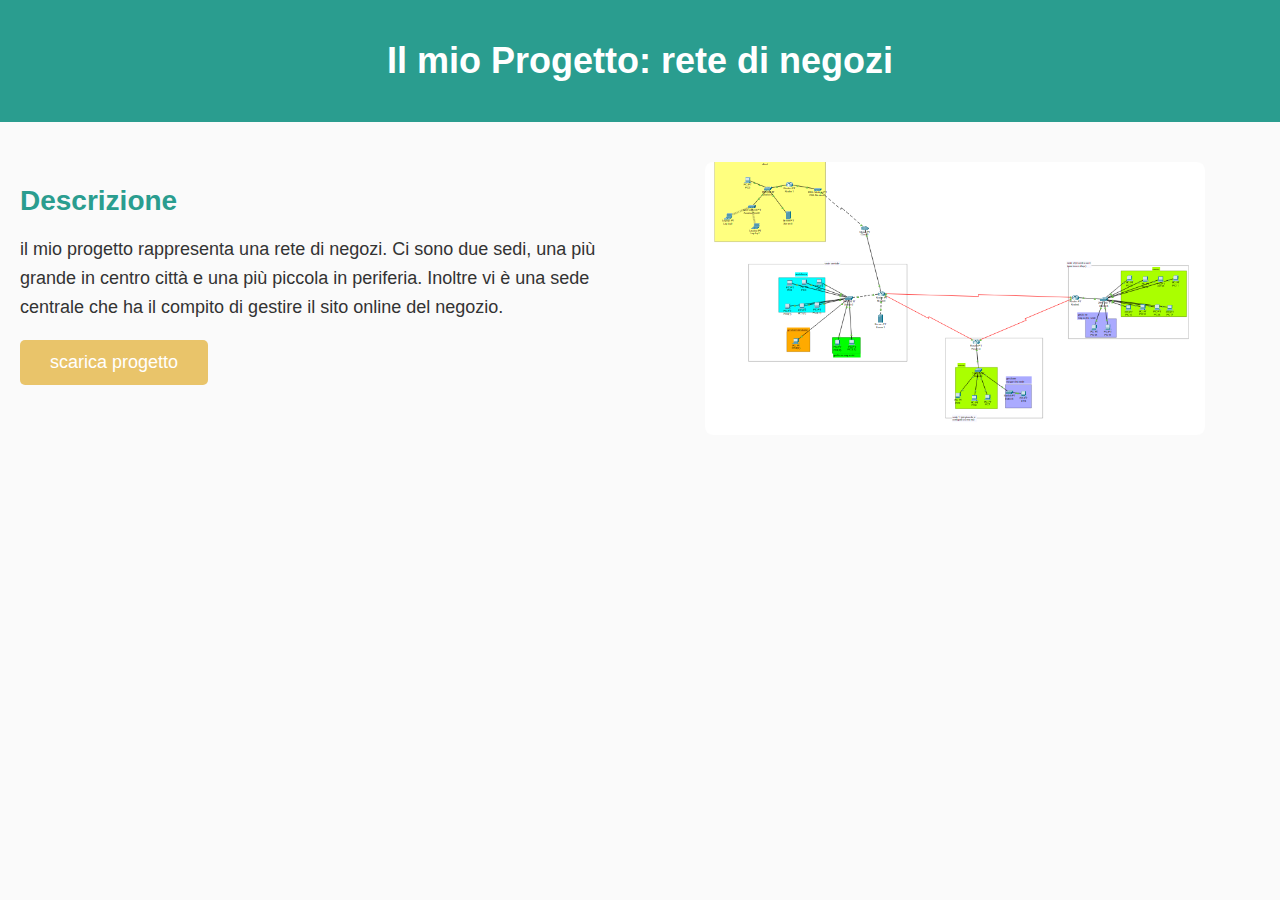
==== index.html @ 6a73b7aa "Update and rename progetto.html to index.html" ====
<!DOCTYPE html>
<html lang="it">
<head>
    <meta charset="UTF-8">
    <meta name="viewport" content="width=device-width, initial-scale=1.0">
    <title>Il mio Progetto</title>
    <style>
        body {
            font-family: 'Arial', sans-serif;
            margin: 0;
            padding: 0;
            background-color: #fafafa;
            color: #333;
        }
        header {
            background-color: #2a9d8f;
            color: white;
            text-align: center;
            padding: 40px 20px;
        }
        header h1 {
            margin: 0;
            font-size: 36px;
        }
        header p {
            font-size: 18px;
            margin-top: 10px;
        }
        .container {
            display: flex;
            justify-content: space-between;
            margin: 40px 20px;
        }
        .left {
            flex: 1;
            padding-right: 20px;
        }
        .right {
            flex: 1;
            text-align: center;
        }
        .project-image {
            width: 100%;
            max-width: 500px;
            border-radius: 8px;
            transition: transform 0.3s ease;
        }
        .project-image:hover {
            transform: scale(1.05);
        }
        .project-info h2 {
            font-size: 28px;
            color: #2a9d8f;
            margin-bottom: 15px;
        }
        .project-info p {
            font-size: 18px;
            line-height: 1.6;
        }
        .button {
            background-color: #e9c46a;
            padding: 12px 30px;
            color: white;
            border: none;
            border-radius: 5px;
            font-size: 18px;
            cursor: pointer;
            transition: background-color 0.3s;
        }
        .button:hover {
            background-color: #f4a261;
        }
        footer {
            background-color: #2a9d8f;
            color: white;
            text-align: center;
            padding: 20px;
            position: relative;
            bottom: 0;
            width: 100%;
        }
    </style>
</head>
<body>

    <header>
        <h1>Il mio Progetto: rete di negozi</h1>
    </header>

    <div class="container">
        <div class="left">
            <div class="project-info">
                <h2>Descrizione</h2>
                <p>il mio progetto rappresenta una rete di negozi. Ci sono due sedi, una più grande in centro città e una più piccola in periferia. Inoltre vi è una sede centrale che ha il compito di gestire il sito online del negozio.</p>
                <button class="button" onclick="window.location.href='progetto.pkt'">scarica progetto</button>
            </div>
        </div>
        <div class="right">
            <img src="progetto.png" alt="Immagine del progetto" class="project-image">
        </div>
    </div>

</body>
</html>
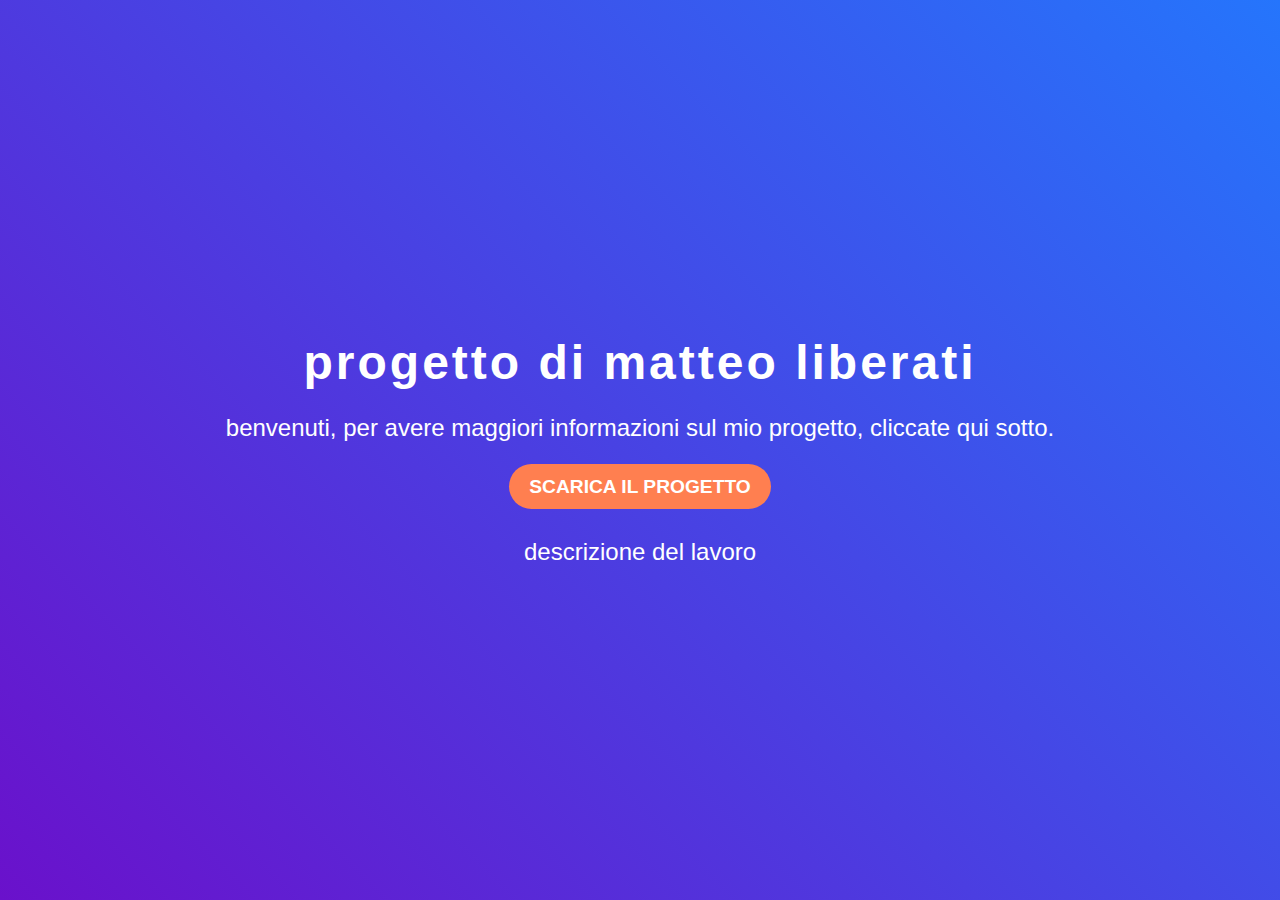
==== commit 1157984a: "Add files via upload" ====
--- a/index.html
+++ b/index.html
@@ -3,102 +3,20 @@
 <head>
     <meta charset="UTF-8">
     <meta name="viewport" content="width=device-width, initial-scale=1.0">
-    <title>Il mio Progetto</title>
-    <style>
-        body {
-            font-family: 'Arial', sans-serif;
-            margin: 0;
-            padding: 0;
-            background-color: #fafafa;
-            color: #333;
-        }
-        header {
-            background-color: #2a9d8f;
-            color: white;
-            text-align: center;
-            padding: 40px 20px;
-        }
-        header h1 {
-            margin: 0;
-            font-size: 36px;
-        }
-        header p {
-            font-size: 18px;
-            margin-top: 10px;
-        }
-        .container {
-            display: flex;
-            justify-content: space-between;
-            margin: 40px 20px;
-        }
-        .left {
-            flex: 1;
-            padding-right: 20px;
-        }
-        .right {
-            flex: 1;
-            text-align: center;
-        }
-        .project-image {
-            width: 100%;
-            max-width: 500px;
-            border-radius: 8px;
-            transition: transform 0.3s ease;
-        }
-        .project-image:hover {
-            transform: scale(1.05);
-        }
-        .project-info h2 {
-            font-size: 28px;
-            color: #2a9d8f;
-            margin-bottom: 15px;
-        }
-        .project-info p {
-            font-size: 18px;
-            line-height: 1.6;
-        }
-        .button {
-            background-color: #e9c46a;
-            padding: 12px 30px;
-            color: white;
-            border: none;
-            border-radius: 5px;
-            font-size: 18px;
-            cursor: pointer;
-            transition: background-color 0.3s;
-        }
-        .button:hover {
-            background-color: #f4a261;
-        }
-        footer {
-            background-color: #2a9d8f;
-            color: white;
-            text-align: center;
-            padding: 20px;
-            position: relative;
-            bottom: 0;
-            width: 100%;
-        }
-    </style>
+    <meta http-equiv="X-UA-Compatible" content="ie=edge">
+    <title>Benvenuto nel mio Portfolio</title>
+    <link rel="stylesheet" href="style.css">
 </head>
 <body>
+    <div class="container">
+        <h1 class="title">progetto di matteo liberati</h1>
+        <p class="subtitle">benvenuti, per avere maggiori informazioni sul mio progetto, cliccate qui sotto.</p>
+        <a href="progetto.pkt" class="cta">scarica il progetto</a>
 
-    <header>
-        <h1>Il mio Progetto: rete di negozi</h1>
-    </header>
-
-    <div class="container">
-        <div class="left">
-            <div class="project-info">
-                <h2>Descrizione</h2>
-                <p>il mio progetto rappresenta una rete di negozi. Ci sono due sedi, una più grande in centro città e una più piccola in periferia. Inoltre vi è una sede centrale che ha il compito di gestire il sito online del negozio.</p>
-                <button class="button" onclick="window.location.href='progetto.pkt'">scarica progetto</button>
-            </div>
+        <div class="social-icons">
+            <a href="descrizione.html" target="_blank">descrizione del lavoro</a>
         </div>
-        <div class="right">
-            <img src="progetto.png" alt="Immagine del progetto" class="project-image">
-        </div>
+        
     </div>
-
 </body>
 </html>
--- a/style.css
+++ b/style.css
@@ -0,0 +1,308 @@
+* {
+    margin: 0;
+    padding: 0;
+    box-sizing: border-box;
+}
+
+body {
+    font-family: 'Arial', sans-serif;
+    background: linear-gradient(45deg, #6a11cb, #2575fc);
+    color: white;
+    display: flex;
+    flex-direction: column;
+    align-items: center; /* Centra orizzontalmente */
+    justify-content: center; /* Centra verticalmente */
+    min-height: 100vh;
+    overflow-y: auto;
+    padding: 20px;
+    text-align: center; /* Centra il testo nel corpo */
+}
+
+.container {
+    text-align: center;
+    animation: fadeIn 2s ease-in-out;
+    width: 100%; /* Imposta una larghezza del 100% */
+    max-width: 1200px; /* Limita la larghezza massima */
+    margin: 0 auto;
+}
+
+h1 {
+    font-size: 3rem;
+    font-weight: bold;
+    margin-bottom: 20px;
+    animation: slideIn 1.5s ease-in-out;
+}
+
+h2 {
+    font-size: 2rem;
+    margin-top: 40px;
+}
+
+p {
+    font-size: 1.1rem;
+    margin-bottom: 30px;
+    line-height: 1.5;
+    width: 80%; /* La larghezza del testo è ridotta */
+    margin-left: auto;
+    margin-right: auto;
+}
+
+.title {
+    font-size: 3rem;
+    font-weight: bold;
+    letter-spacing: 3px;
+    margin-bottom: 20px;
+    animation: slideIn 1.5s ease-in-out;
+}
+
+.subtitle {
+    font-size: 1.5rem;
+    font-weight: 300;
+    margin-bottom: 30px;
+    animation: slideIn 2s ease-in-out 0.5s;
+}
+
+.table-container {
+    display: flex;
+    flex-direction: column;
+    align-items: center;
+    width: 100%;
+    margin-top: 30px;
+}
+
+table {
+    width: 80%;
+    margin: 20px 0;
+    border-collapse: collapse;
+    background-color: rgba(255, 255, 255, 0.1);
+    border-radius: 10px;
+    box-shadow: 0 4px 10px rgba(0, 0, 0, 0.2);
+    padding: 10px;
+    animation: fadeIn 2s ease-in-out;
+}
+
+table th, table td {
+    padding: 12px;
+    text-align: left;
+    font-size: 1.1rem;
+}
+
+table th {
+    background-color: #ff7f50;
+    color: white;
+    font-weight: bold;
+}
+
+table td {
+    background-color: rgba(255, 255, 255, 0.3);
+    color: white;
+}
+
+table tr:nth-child(even) td {
+    background-color: rgba(255, 255, 255, 0.2);
+}
+
+.cta {
+    margin-top: 40px;
+    background-color: #ff7f50;
+    color: white;
+    padding: 12px 20px;
+    border-radius: 30px;
+    font-size: 1.2rem;
+    text-transform: uppercase;
+    text-decoration: none;
+    font-weight: bold;
+    transition: transform 0.3s ease;
+}
+
+.cta:hover {
+    transform: scale(1.1);
+}
+
+@keyframes fadeIn {
+    from {
+        opacity: 0;
+    }
+    to {
+        opacity: 1;
+    }
+}
+
+@keyframes slideIn {
+    from {
+        transform: translateY(50px);
+        opacity: 0;
+    }
+    to {
+        transform: translateY(0);
+        opacity: 1;
+    }
+}
+
+.social-icons {
+    margin-top: 40px;
+}
+
+.social-icons a {
+    color: white;
+    margin: 0 15px;
+    text-decoration: none;
+    font-size: 1.5rem;
+    transition: color 0.3s ease;
+}
+
+.social-icons a:hover {
+    color: #ff7f50;
+}
+/*
+* {
+    margin: 0;
+    padding: 0;
+    box-sizing: border-box;
+}
+
+body {
+    font-family: 'Arial', sans-serif;
+    background: linear-gradient(45deg, #6a11cb, #2575fc);
+    color: white;
+    display: flex;
+    flex-direction: column;
+    align-items: center;
+    justify-content: flex-start;
+    min-height: 100vh;
+    overflow-y: auto;
+    padding: 20px;
+}
+
+.container {
+    text-align: center;
+    animation: fadeIn 2s ease-in-out;
+}
+
+h1 {
+    font-size: 3rem;
+    font-weight: bold;
+    margin-bottom: 20px;
+    animation: slideIn 1.5s ease-in-out;
+}
+
+h2 {
+    font-size: 2rem;
+    margin-top: 40px;
+}
+
+p {
+    font-size: 1.1rem;
+    margin-bottom: 30px;
+    text-align: center;
+    width: 80%;
+    line-height: 1.5;
+}
+
+.title {
+    font-size: 3rem;
+    font-weight: bold;
+    letter-spacing: 3px;
+    margin-bottom: 20px;
+    animation: slideIn 1.5s ease-in-out;
+}
+
+.subtitle {
+    font-size: 1.5rem;
+    font-weight: 300;
+    margin-bottom: 30px;
+    animation: slideIn 2s ease-in-out 0.5s;
+}
+
+.table-container {
+    display: flex;
+    flex-direction: column;
+    align-items: center;
+    width: 100%;
+}
+
+table {
+    width: 80%;
+    margin: 20px 0;
+    border-collapse: collapse;
+    background-color: rgba(255, 255, 255, 0.1);
+    border-radius: 10px;
+    box-shadow: 0 4px 10px rgba(0, 0, 0, 0.2);
+    padding: 10px;
+    animation: fadeIn 2s ease-in-out;
+}
+
+table th, table td {
+    padding: 12px;
+    text-align: left;
+    font-size: 1.1rem;
+}
+
+table th {
+    background-color: #ff7f50;
+    color: white;
+    font-weight: bold;
+}
+
+table td {
+    background-color: rgba(255, 255, 255, 0.3);
+    color: white;
+}
+
+table tr:nth-child(even) td {
+    background-color: rgba(255, 255, 255, 0.2);
+}
+
+.cta {
+    margin-top: 40px;
+    background-color: #ff7f50;
+    color: white;
+    padding: 12px 20px;
+    border-radius: 30px;
+    font-size: 1.2rem;
+    text-transform: uppercase;
+    text-decoration: none;
+    font-weight: bold;
+    transition: transform 0.3s ease;
+}
+
+.cta:hover {
+    transform: scale(1.1);
+}
+
+@keyframes fadeIn {
+    from {
+        opacity: 0;
+    }
+    to {
+        opacity: 1;
+    }
+}
+
+@keyframes slideIn {
+    from {
+        transform: translateY(50px);
+        opacity: 0;
+    }
+    to {
+        transform: translateY(0);
+        opacity: 1;
+    }
+}
+
+.social-icons {
+    margin-top: 40px;
+}
+
+.social-icons a {
+    color: white;
+    margin: 0 15px;
+    text-decoration: none;
+    font-size: 1.5rem;
+    transition: color 0.3s ease;
+}
+
+.social-icons a:hover {
+    color: #ff7f50;
+}
+/*